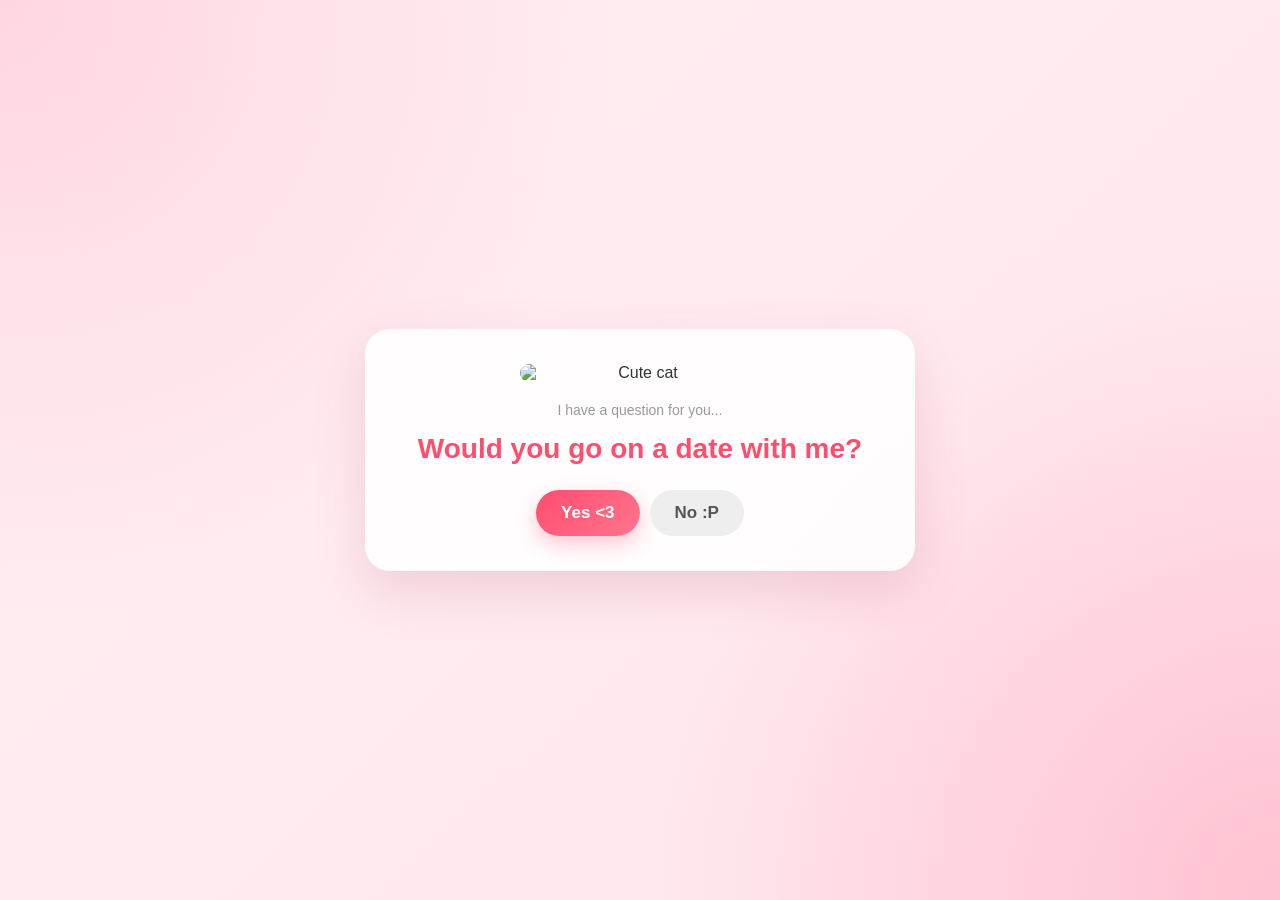
==== index.html @ a4b67cc4 "Add files via upload" ====
<!DOCTYPE html> <html lang="en"> <head> <meta charset="UTF-8"> <meta name="viewport" content="width=device-width, initial-scale=1.0">
<title>One Question... ❤️</title>

<link rel="stylesheet" href="style.css">

</head> <body>
<!-- Floating hearts -->
<div class="hearts">
    <span>❤️</span>
    <span>💕</span>
    <span>💗</span>
    <span>💖</span>
    <span>❤️</span>
    <span>💕</span>
</div>


<!-- FIRST SCREEN -->
<main id="question" class="card">

    <img
        class="main-gif"
        src="https://media.giphy.com/media/v1.Y2lkPTc5MGI3NjExMHFxZGtzcTNrdnc4OXNmeG54ZzlwenRlMHV3amhxZHEwMXc5NDA5dCZlcD12MV9naWZzX3NlYXJjaCZjdD1n/Zl7u48zLVFgLpRwq6f/giphy.gif"
        alt="Cute cat"
    >

    <p class="small-text">I have a question for you...</p>

    <h1>Would you go on a date with me?</h1>

    <div class="buttons">

        <button id="yes">
            Yes &lt;3
        </button>

        <button id="no">
            No :P
        </button>

    </div>

</main>


<!-- SECOND SCREEN -->
<main id="result" class="card">

    <div class="success">💗</div>

    <img
        class="main-gif"
        src="https://media.giphy.com/media/v1.Y2lkPTc5MGI3NjExNDFscHN4dnV1eWh0OTFjemF2ZDNmZ3k2eDZiOHB2bWEya3o3cnluMCZlcD12MV9naWZzX3NlYXJjaCZjdD1n/1hA34Uzt3aScCLsZgF/giphy.gif"
        alt="Yay"
    >

    <h1>Is that a yes? &lt;3&lt;3&lt;3</h1>

    <p class="message">
        Best answer ever, I suppose… or maybe not?
        <br>
        Let’s find out. ;-)
    </p>

    <a
        href="https://instagram.com/panosgim"
        target="_blank"
        rel="noopener noreferrer"
    >
        <button id="instagram">
            So... what’s next? 👀
        </button>
    </a>

    <p class="final-text">
        I think we have a date. 😉
    </p>

</main>


<script src="script.js"></script>

</body> </html>
---- style.css ----
{
box-sizing: border-box;
}

body {
margin: 0;
min-height: 100vh;

display: flex;
justify-content: center;
align-items: center;

font-family: Arial, sans-serif;

background:
    radial-gradient(circle at top left, #ffd6e0, transparent 40%),
    radial-gradient(circle at bottom right, #ffc2d1, transparent 40%),
    linear-gradient(135deg, #fff0f3, #ffe5ec);

color: #333;

overflow: hidden;


}

/* CARD */

.card {
width: min(90%, 500px);

padding: 35px 25px;

text-align: center;

background: rgba(255, 255, 255, 0.88);

border-radius: 25px;

box-shadow:
    0 20px 50px rgba(180, 70, 100, 0.18);

backdrop-filter: blur(10px);

position: relative;
z-index: 2;

animation: cardIn 0.8s ease;


}

/* IMAGE */

.main-gif {
width: 240px;
max-width: 80%;

border-radius: 20px;

display: block;
margin: 0 auto 20px;


}

/* TEXT */

.small-text {
color: #999;
font-size: 14px;

margin-bottom: 8px;


}

h1 {
color: #ff4d6d;

font-size: 28px;

margin: 15px 0 25px;


}

.message {
font-size: 17px;
line-height: 1.6;

color: #555;

margin-bottom: 25px;


}

/* BUTTONS */

.buttons {
display: flex;
justify-content: center;
align-items: center;
gap: 10px;
flex-wrap: wrap;
}

button {
border: none;

padding: 13px 25px;

border-radius: 50px;

font-size: 17px;
font-weight: bold;

cursor: pointer;

transition:
    transform 0.25s ease,
    box-shadow 0.25s ease;


}

/* YES */

#yes {
background: linear-gradient(135deg, #ff4d6d, #ff758f);

color: white;

box-shadow:
    0 8px 20px rgba(255, 77, 109, 0.3);


}

#yes:hover {
transform: scale(1.08);

box-shadow:
    0 10px 25px rgba(255, 77, 109, 0.4);


}

/* NO */

#no {
background: #eeeeee;

color: #555;


}

#no:hover {
background: #e2e2e2;
}

/* INSTAGRAM */

#instagram {
background: linear-gradient(
135deg,
#833ab4,
#fd1d1d,
#fcb045
);

color: white;

padding: 14px 28px;

box-shadow:
    0 8px 20px rgba(225, 48, 108, 0.25);


}

#instagram:hover {
transform: scale(1.08);

box-shadow:
    0 12px 28px rgba(225, 48, 108, 0.35);


}

/* RESULT */

#result {
display: none;
}

.success {
font-size: 35px;

animation: heartbeat 1.2s infinite;


}

.final-text {
margin-top: 20px;

color: #ff4d6d;

font-size: 15px;
font-style: italic;


}

/* FLOATING HEARTS */

.hearts {
position: fixed;

inset: 0;

pointer-events: none;

overflow: hidden;

z-index: 1;


}

.hearts span {
position: absolute;

bottom: -50px;

font-size: 22px;

opacity: 0.6;

animation: floatUp 8s linear infinite;


}

.hearts span:nth-child(1) {
left: 10%;
animation-delay: 0s;
}

.hearts span:nth-child(2) {
left: 25%;
animation-delay: 2s;
}

.hearts span:nth-child(3) {
left: 45%;
animation-delay: 4s;
}

.hearts span:nth-child(4) {
left: 65%;
animation-delay: 1s;
}

.hearts span:nth-child(5) {
left: 80%;
animation-delay: 3s;
}

.hearts span:nth-child(6) {
left: 90%;
animation-delay: 5s;
}

/* ANIMATIONS */

@keyframes floatUp {

0% {
    transform: translateY(0) rotate(0deg);
    opacity: 0;
}

20% {
    opacity: 0.6;
}

100% {
    transform: translateY(-110vh) rotate(360deg);
    opacity: 0;
}


}

@keyframes heartbeat {

0%, 100% {
    transform: scale(1);
}

50% {
    transform: scale(1.2);
}


}

@keyframes cardIn {

from {
    opacity: 0;
    transform: translateY(25px) scale(0.95);
}

to {
    opacity: 1;
    transform: translateY(0) scale(1);
}


}

/* MOBILE */

@media (max-width: 500px) {

.card {
    padding: 28px 18px;
}

h1 {
    font-size: 24px;
}

.main-gif {
    width: 210px;
}

button {
    font-size: 16px;
    padding: 12px 22px;
}


}
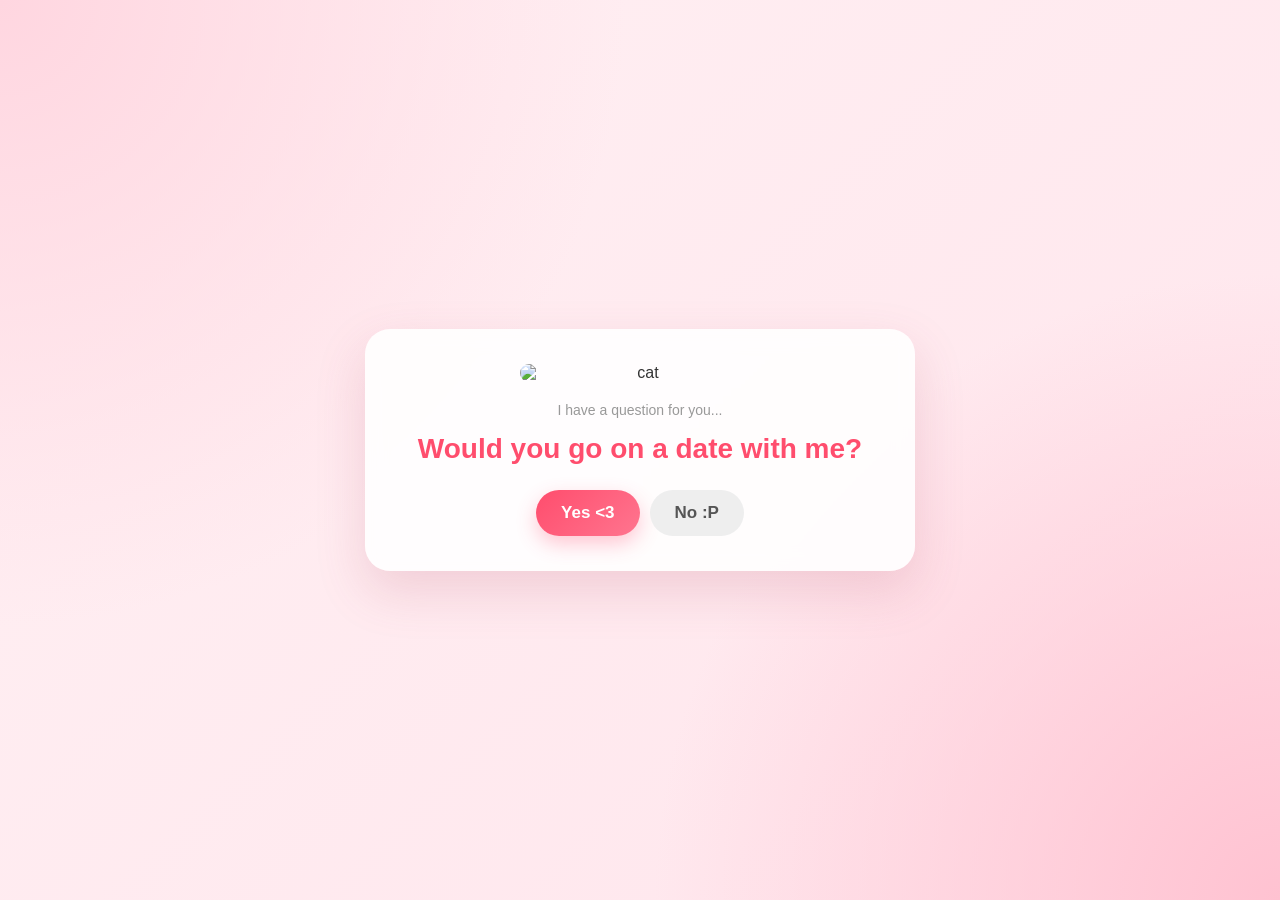
==== commit 9f801974: "Update index.html" ====
--- a/index.html
+++ b/index.html
@@ -1,5 +1,5 @@
 <!DOCTYPE html> <html lang="en"> <head> <meta charset="UTF-8"> <meta name="viewport" content="width=device-width, initial-scale=1.0">
-<title>One Question... ❤️</title>
+<title> Date...</title>
 
 <link rel="stylesheet" href="style.css">
 
@@ -21,7 +21,7 @@
     <img
         class="main-gif"
         src="https://media.giphy.com/media/v1.Y2lkPTc5MGI3NjExMHFxZGtzcTNrdnc4OXNmeG54ZzlwenRlMHV3amhxZHEwMXc5NDA5dCZlcD12MV9naWZzX3NlYXJjaCZjdD1n/Zl7u48zLVFgLpRwq6f/giphy.gif"
-        alt="Cute cat"
+        alt=" cat"
     >
 
     <p class="small-text">I have a question for you...</p>
@@ -46,7 +46,7 @@
 <!-- SECOND SCREEN -->
 <main id="result" class="card">
 
-    <div class="success">💗</div>
+    <div class="success"></div>
 
     <img
         class="main-gif"
@@ -68,12 +68,12 @@
         rel="noopener noreferrer"
     >
         <button id="instagram">
-            So... what’s next? 👀
+            So... text me here ;-)
         </button>
     </a>
 
     <p class="final-text">
-        I think we have a date. 😉
+        I think we have a date. O:)
     </p>
 
 </main>
